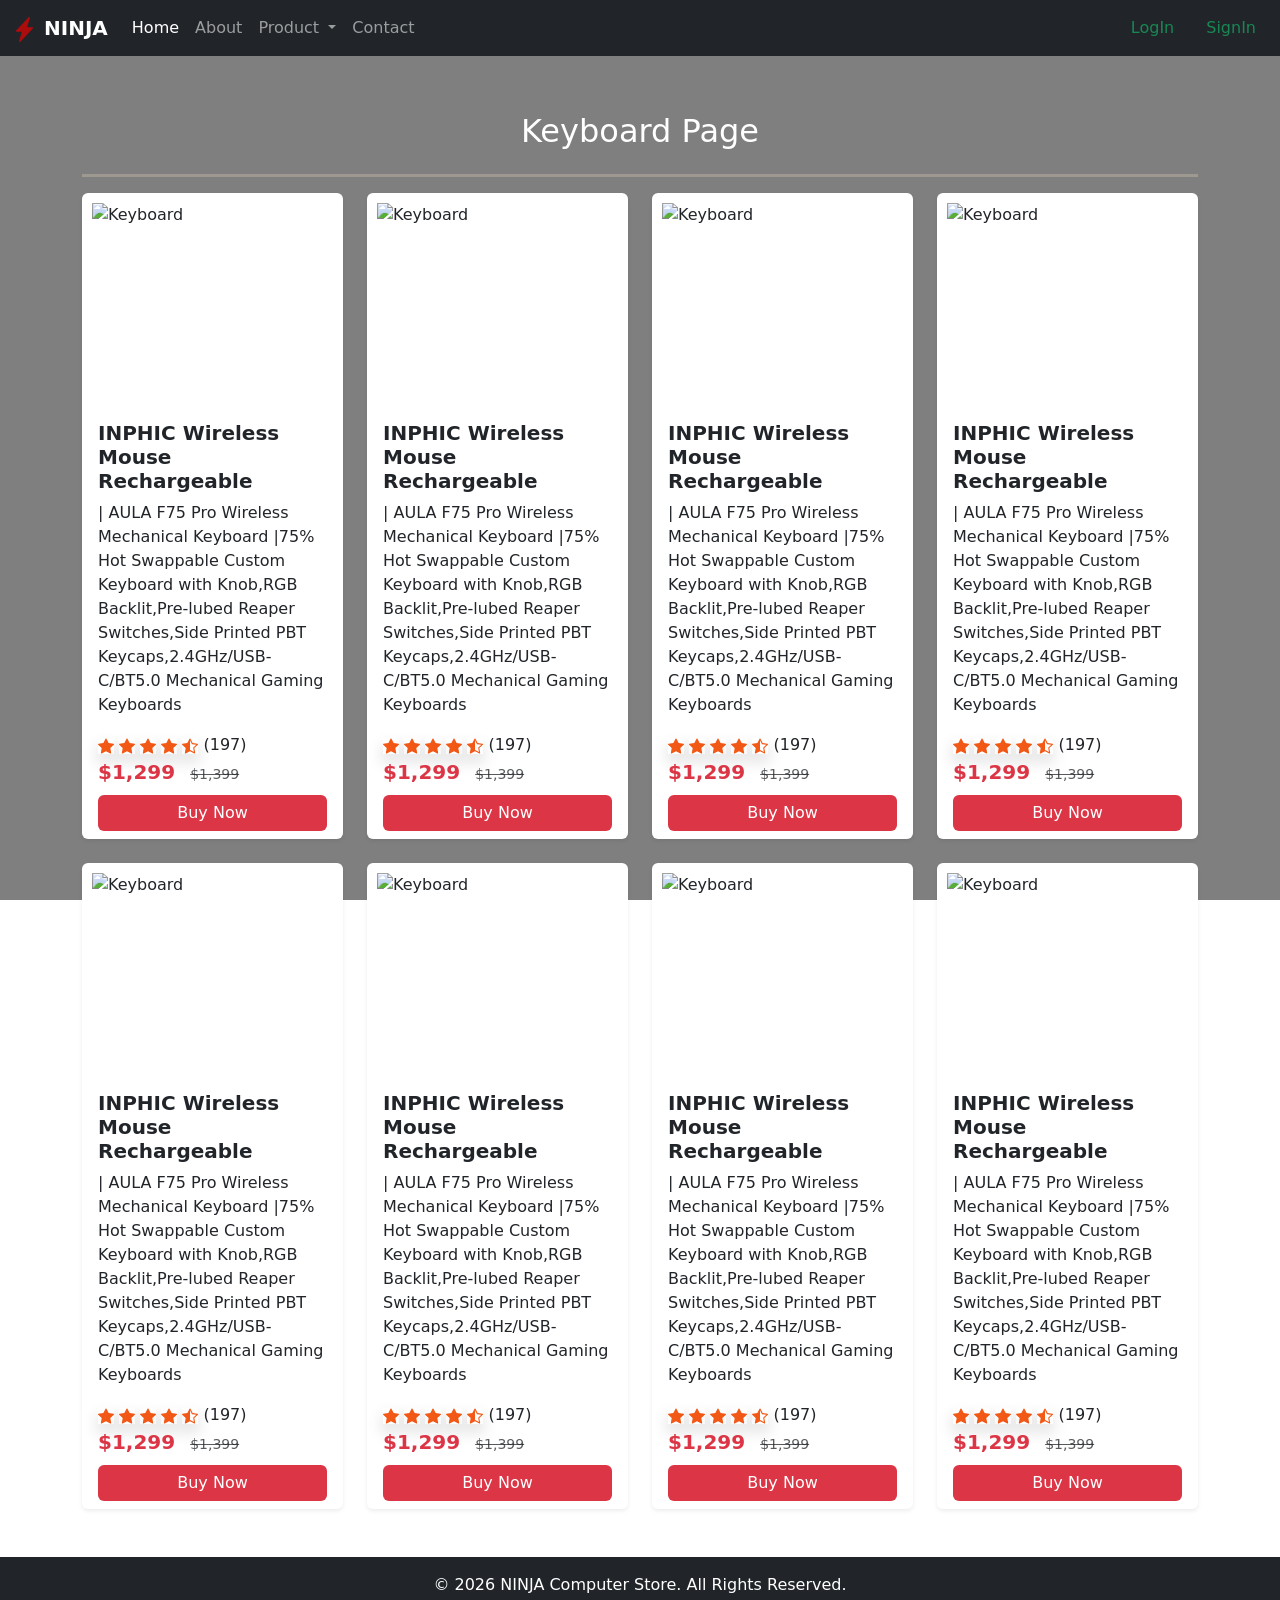
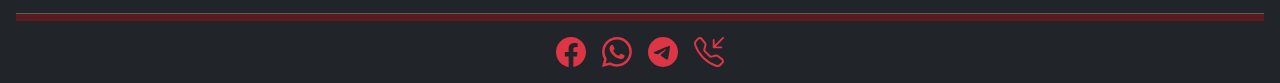
==== My_Project1/Second-Project/keyboard.html @ 44825bcb "first commit" ====
<!DOCTYPE html>
<html lang="en">
<head>
    <meta charset="UTF-8">
    <meta name="viewport" content="width=device-width, initial-scale=1.0">
    <title>Document</title>
    <link href="https://cdn.jsdelivr.net/npm/bootstrap@5.3.8/dist/css/bootstrap.min.css" rel="stylesheet" integrity="sha384-sRIl4kxILFvY47J16cr9ZwB07vP4J8+LH7qKQnuqkuIAvNWLzeN8tE5YBujZqJLB" crossorigin="anonymous">
    <link rel="stylesheet" href="/My_Project1/Second-Project/design.css">
</head>
<body>
   

     <nav class="navbar navbar-expand-lg navbar-dark bg-dark">
  <div class="container-fluid">
    <a class="navbar-brand fw-bold" href="#">
      <svg xmlns="http://www.w3.org/2000/svg" width="25" height="25" fill="currentColor" class="bi bi-lightning-charge-fill" style="color: #ad0c0c; box-shadow:#000000" viewBox="0 0 16 16">
      <path d="M11.251.068a.5.5 0 0 1 .227.58L9.677 6.5H13a.5.5 0 0 1 .364.843l-8 8.5a.5.5 0 0 1-.842-.49L6.323 9.5H3a.5.5 0 0 1-.364-.843l8-8.5a.5.5 0 0 1 .615-.09z"/>
      </svg>
      NINJA</a>
    <button class="navbar-toggler" type="button" data-bs-toggle="collapse" data-bs-target="#navbarSupportedContent" aria-controls="navbarSupportedContent" aria-expanded="false" aria-label="Toggle navigation">
      <span class="navbar-toggler-icon"></span>
    </button>
    <div class="collapse navbar-collapse" id="navbarSupportedContent">
      <ul class="navbar-nav me-auto mb-2 mb-lg-0">
        <li class="nav-item">
          <a class="nav-link active" aria-current="page" href="#">Home</a>
        </li>
        <li class="nav-item">
          <a class="nav-link" href="#about">About</a>
        </li>
        <li class="nav-item dropdown">
          <a class="nav-link dropdown-toggle" href="#" role="button" data-bs-toggle="dropdown" aria-expanded="false">
            Product
          </a>
          <ul class="dropdown-menu">
            <li><a class="dropdown-item" href="#labtop">Laptop</a></li>
            <li><hr class="dropdown-divider"></li>
            <li><a class="dropdown-item" href="#keyboard">Keyboard</a></li>
            <li><hr class="dropdown-divider"></li>
            <li><a class="dropdown-item" href="#mouse">Mouse</a></li>
            <li><hr class="dropdown-divider"></li>
            <li><a class="dropdown-item" href="#mouse">Monitor</a></li>
          </ul>
        </li>
        <li class="nav-item">
          <a class="nav-link" href="#contact">Contact</a>
        </li>
      </ul>
      <form class="d-flex" role="search">
        <button class="btn btn-outline-success me-2" type="submit">LogIn</button>
        <button class="btn btn-outline-success" type="submit">SignIn</button>
      </form>
    </div>
  </div>
</nav>

    <div class="container py-5">
        <h2 class="text-white text-center py-2">Keyboard Page</h2>
        <hr style="height:3px; background-color:bisque; border:none;">
    <div class="row g-4">
        <!-- Card 1 -->
        <div class="col-12 col-sm-6 col-md-4 col-lg-3">
            <div class="card h-100 shadow-sm">
                <img  src="https://m.media-amazon.com/images/I/61MC8BK0w0L._AC_SY300_SX300_QL70_FMwebp_.jpg"
                    class="card-img-top product-img"
                    alt="Keyboard">
                <div class="card-body py-2">
                    
                    <h5 class="card-title fw-bold">INPHIC Wireless Mouse Rechargeable</h5>
                    <p>| AULA F75 Pro Wireless Mechanical Keyboard |75% Hot Swappable Custom Keyboard with Knob,RGB Backlit,Pre-lubed Reaper Switches,Side Printed PBT Keycaps,2.4GHz/USB-C/BT5.0 Mechanical Gaming Keyboards</p>
                    <svg xmlns="http://www.w3.org/2000/svg" width="16" height="16" fill="currentColor" class="bi bi-star-fill shadow" style="color: rgb(242, 88, 22);" viewBox="0 0 16 16">
                    <path d="M3.612 15.443c-.386.198-.824-.149-.746-.592l.83-4.73L.173 6.765c-.329-.314-.158-.888.283-.95l4.898-.696L7.538.792c.197-.39.73-.39.927 0l2.184 4.327 4.898.696c.441.062.612.636.282.95l-3.522 3.356.83 4.73c.078.443-.36.79-.746.592L8 13.187l-4.389 2.256z"/>
                    </svg>
                    <svg xmlns="http://www.w3.org/2000/svg" width="16" height="16" fill="currentColor" class="bi bi-star-fill shadow" style="color: rgb(242, 88, 22);" viewBox="0 0 16 16">
                    <path d="M3.612 15.443c-.386.198-.824-.149-.746-.592l.83-4.73L.173 6.765c-.329-.314-.158-.888.283-.95l4.898-.696L7.538.792c.197-.39.73-.39.927 0l2.184 4.327 4.898.696c.441.062.612.636.282.95l-3.522 3.356.83 4.73c.078.443-.36.79-.746.592L8 13.187l-4.389 2.256z"/>
                    </svg>
                    <svg xmlns="http://www.w3.org/2000/svg" width="16" height="16" fill="currentColor" class="bi bi-star-fill shadow" style="color: rgb(242, 88, 22);" viewBox="0 0 16 16">
                    <path d="M3.612 15.443c-.386.198-.824-.149-.746-.592l.83-4.73L.173 6.765c-.329-.314-.158-.888.283-.95l4.898-.696L7.538.792c.197-.39.73-.39.927 0l2.184 4.327 4.898.696c.441.062.612.636.282.95l-3.522 3.356.83 4.73c.078.443-.36.79-.746.592L8 13.187l-4.389 2.256z"/>
                    </svg>
                    <svg xmlns="http://www.w3.org/2000/svg" width="16" height="16" fill="currentColor" class="bi bi-star-fill shadow" style="color: rgb(242, 88, 22);" viewBox="0 0 16 16">
                    <path d="M3.612 15.443c-.386.198-.824-.149-.746-.592l.83-4.73L.173 6.765c-.329-.314-.158-.888.283-.95l4.898-.696L7.538.792c.197-.39.73-.39.927 0l2.184 4.327 4.898.696c.441.062.612.636.282.95l-3.522 3.356.83 4.73c.078.443-.36.79-.746.592L8 13.187l-4.389 2.256z"/>
                    </svg>
                    <svg xmlns="http://www.w3.org/2000/svg" width="16" height="16" fill="currentColor" class="bi bi-star-half shadow" style="color: rgb(242, 88, 22);" viewBox="0 0 16 16">
                    <path d="M5.354 5.119 7.538.792A.52.52 0 0 1 8 .5c.183 0 .366.097.465.292l2.184 4.327 4.898.696A.54.54 0 0 1 16 6.32a.55.55 0 0 1-.17.445l-3.523 3.356.83 4.73c.078.443-.36.79-.746.592L8 13.187l-4.389 2.256a.5.5 0 0 1-.146.05c-.342.06-.668-.254-.6-.642l.83-4.73L.173 6.765a.55.55 0 0 1-.172-.403.6.6 0 0 1 .085-.302.51.51 0 0 1 .37-.245zM8 12.027a.5.5 0 0 1 .232.056l3.686 1.894-.694-3.957a.56.56 0 0 1 .162-.505l2.907-2.77-4.052-.576a.53.53 0 0 1-.393-.288L8.001 2.223 8 2.226z"/>
                    </svg>
                    <span>(197)</span><br>
                    <div class="mb-2">
                        <span class="fs-5 fw-bold text-danger">
                            $1,299
                        </span>

                        <small class="text-muted ms-2">
                            <del>$1,399</del>
                        </small>
                    </div>
                    <button class="btn btn-danger w-100">
                        Buy Now
                    </button>
                </div>
            </div>
        </div>
        <!-- Card 2 -->
         <div class="col-12 col-sm-6 col-md-4 col-lg-3">
            <div class="card h-100 shadow-sm">
                <img  src="https://m.media-amazon.com/images/I/61MC8BK0w0L._AC_SY300_SX300_QL70_FMwebp_.jpg"
                    class="card-img-top product-img"
                    alt="Keyboard">
                <div class="card-body py-2">
                    
                    <h5 class="card-title fw-bold">INPHIC Wireless Mouse Rechargeable</h5>
                    <p>| AULA F75 Pro Wireless Mechanical Keyboard |75% Hot Swappable Custom Keyboard with Knob,RGB Backlit,Pre-lubed Reaper Switches,Side Printed PBT Keycaps,2.4GHz/USB-C/BT5.0 Mechanical Gaming Keyboards</p>
                    <svg xmlns="http://www.w3.org/2000/svg" width="16" height="16" fill="currentColor" class="bi bi-star-fill shadow" style="color: rgb(242, 88, 22);" viewBox="0 0 16 16">
                    <path d="M3.612 15.443c-.386.198-.824-.149-.746-.592l.83-4.73L.173 6.765c-.329-.314-.158-.888.283-.95l4.898-.696L7.538.792c.197-.39.73-.39.927 0l2.184 4.327 4.898.696c.441.062.612.636.282.95l-3.522 3.356.83 4.73c.078.443-.36.79-.746.592L8 13.187l-4.389 2.256z"/>
                    </svg>
                    <svg xmlns="http://www.w3.org/2000/svg" width="16" height="16" fill="currentColor" class="bi bi-star-fill shadow" style="color: rgb(242, 88, 22);" viewBox="0 0 16 16">
                    <path d="M3.612 15.443c-.386.198-.824-.149-.746-.592l.83-4.73L.173 6.765c-.329-.314-.158-.888.283-.95l4.898-.696L7.538.792c.197-.39.73-.39.927 0l2.184 4.327 4.898.696c.441.062.612.636.282.95l-3.522 3.356.83 4.73c.078.443-.36.79-.746.592L8 13.187l-4.389 2.256z"/>
                    </svg>
                    <svg xmlns="http://www.w3.org/2000/svg" width="16" height="16" fill="currentColor" class="bi bi-star-fill shadow" style="color: rgb(242, 88, 22);" viewBox="0 0 16 16">
                    <path d="M3.612 15.443c-.386.198-.824-.149-.746-.592l.83-4.73L.173 6.765c-.329-.314-.158-.888.283-.95l4.898-.696L7.538.792c.197-.39.73-.39.927 0l2.184 4.327 4.898.696c.441.062.612.636.282.95l-3.522 3.356.83 4.73c.078.443-.36.79-.746.592L8 13.187l-4.389 2.256z"/>
                    </svg>
                    <svg xmlns="http://www.w3.org/2000/svg" width="16" height="16" fill="currentColor" class="bi bi-star-fill shadow" style="color: rgb(242, 88, 22);" viewBox="0 0 16 16">
                    <path d="M3.612 15.443c-.386.198-.824-.149-.746-.592l.83-4.73L.173 6.765c-.329-.314-.158-.888.283-.95l4.898-.696L7.538.792c.197-.39.73-.39.927 0l2.184 4.327 4.898.696c.441.062.612.636.282.95l-3.522 3.356.83 4.73c.078.443-.36.79-.746.592L8 13.187l-4.389 2.256z"/>
                    </svg>
                    <svg xmlns="http://www.w3.org/2000/svg" width="16" height="16" fill="currentColor" class="bi bi-star-half shadow" style="color: rgb(242, 88, 22);" viewBox="0 0 16 16">
                    <path d="M5.354 5.119 7.538.792A.52.52 0 0 1 8 .5c.183 0 .366.097.465.292l2.184 4.327 4.898.696A.54.54 0 0 1 16 6.32a.55.55 0 0 1-.17.445l-3.523 3.356.83 4.73c.078.443-.36.79-.746.592L8 13.187l-4.389 2.256a.5.5 0 0 1-.146.05c-.342.06-.668-.254-.6-.642l.83-4.73L.173 6.765a.55.55 0 0 1-.172-.403.6.6 0 0 1 .085-.302.51.51 0 0 1 .37-.245zM8 12.027a.5.5 0 0 1 .232.056l3.686 1.894-.694-3.957a.56.56 0 0 1 .162-.505l2.907-2.77-4.052-.576a.53.53 0 0 1-.393-.288L8.001 2.223 8 2.226z"/>
                    </svg>
                    <span>(197)</span><br>
                    <div class="mb-2">
                        <span class="fs-5 fw-bold text-danger">
                            $1,299
                        </span>

                        <small class="text-muted ms-2">
                            <del>$1,399</del>
                        </small>
                    </div>
                    <button class="btn btn-danger w-100">
                        Buy Now
                    </button>
                </div>
            </div>
        </div>
        <div class="col-12 col-sm-6 col-md-4 col-lg-3">
            <div class="card h-100 shadow-sm">
                <img  src="https://m.media-amazon.com/images/I/61MC8BK0w0L._AC_SY300_SX300_QL70_FMwebp_.jpg"
                    class="card-img-top product-img"
                    alt="Keyboard">
                <div class="card-body py-2">
                    
                    <h5 class="card-title fw-bold">INPHIC Wireless Mouse Rechargeable</h5>
                    <p>| AULA F75 Pro Wireless Mechanical Keyboard |75% Hot Swappable Custom Keyboard with Knob,RGB Backlit,Pre-lubed Reaper Switches,Side Printed PBT Keycaps,2.4GHz/USB-C/BT5.0 Mechanical Gaming Keyboards</p>
                    <svg xmlns="http://www.w3.org/2000/svg" width="16" height="16" fill="currentColor" class="bi bi-star-fill shadow" style="color: rgb(242, 88, 22);" viewBox="0 0 16 16">
                    <path d="M3.612 15.443c-.386.198-.824-.149-.746-.592l.83-4.73L.173 6.765c-.329-.314-.158-.888.283-.95l4.898-.696L7.538.792c.197-.39.73-.39.927 0l2.184 4.327 4.898.696c.441.062.612.636.282.95l-3.522 3.356.83 4.73c.078.443-.36.79-.746.592L8 13.187l-4.389 2.256z"/>
                    </svg>
                    <svg xmlns="http://www.w3.org/2000/svg" width="16" height="16" fill="currentColor" class="bi bi-star-fill shadow" style="color: rgb(242, 88, 22);" viewBox="0 0 16 16">
                    <path d="M3.612 15.443c-.386.198-.824-.149-.746-.592l.83-4.73L.173 6.765c-.329-.314-.158-.888.283-.95l4.898-.696L7.538.792c.197-.39.73-.39.927 0l2.184 4.327 4.898.696c.441.062.612.636.282.95l-3.522 3.356.83 4.73c.078.443-.36.79-.746.592L8 13.187l-4.389 2.256z"/>
                    </svg>
                    <svg xmlns="http://www.w3.org/2000/svg" width="16" height="16" fill="currentColor" class="bi bi-star-fill shadow" style="color: rgb(242, 88, 22);" viewBox="0 0 16 16">
                    <path d="M3.612 15.443c-.386.198-.824-.149-.746-.592l.83-4.73L.173 6.765c-.329-.314-.158-.888.283-.95l4.898-.696L7.538.792c.197-.39.73-.39.927 0l2.184 4.327 4.898.696c.441.062.612.636.282.95l-3.522 3.356.83 4.73c.078.443-.36.79-.746.592L8 13.187l-4.389 2.256z"/>
                    </svg>
                    <svg xmlns="http://www.w3.org/2000/svg" width="16" height="16" fill="currentColor" class="bi bi-star-fill shadow" style="color: rgb(242, 88, 22);" viewBox="0 0 16 16">
                    <path d="M3.612 15.443c-.386.198-.824-.149-.746-.592l.83-4.73L.173 6.765c-.329-.314-.158-.888.283-.95l4.898-.696L7.538.792c.197-.39.73-.39.927 0l2.184 4.327 4.898.696c.441.062.612.636.282.95l-3.522 3.356.83 4.73c.078.443-.36.79-.746.592L8 13.187l-4.389 2.256z"/>
                    </svg>
                    <svg xmlns="http://www.w3.org/2000/svg" width="16" height="16" fill="currentColor" class="bi bi-star-half shadow" style="color: rgb(242, 88, 22);" viewBox="0 0 16 16">
                    <path d="M5.354 5.119 7.538.792A.52.52 0 0 1 8 .5c.183 0 .366.097.465.292l2.184 4.327 4.898.696A.54.54 0 0 1 16 6.32a.55.55 0 0 1-.17.445l-3.523 3.356.83 4.73c.078.443-.36.79-.746.592L8 13.187l-4.389 2.256a.5.5 0 0 1-.146.05c-.342.06-.668-.254-.6-.642l.83-4.73L.173 6.765a.55.55 0 0 1-.172-.403.6.6 0 0 1 .085-.302.51.51 0 0 1 .37-.245zM8 12.027a.5.5 0 0 1 .232.056l3.686 1.894-.694-3.957a.56.56 0 0 1 .162-.505l2.907-2.77-4.052-.576a.53.53 0 0 1-.393-.288L8.001 2.223 8 2.226z"/>
                    </svg>
                    <span>(197)</span><br>
                    <div class="mb-2">
                        <span class="fs-5 fw-bold text-danger">
                            $1,299
                        </span>

                        <small class="text-muted ms-2">
                            <del>$1,399</del>
                        </small>
                    </div>
                    <button class="btn btn-danger w-100">
                        Buy Now
                    </button>
                </div>
            </div>
        </div>
        <div class="col-12 col-sm-6 col-md-4 col-lg-3">
            <div class="card h-100 shadow-sm">
                <img  src="https://m.media-amazon.com/images/I/61MC8BK0w0L._AC_SY300_SX300_QL70_FMwebp_.jpg"
                    class="card-img-top product-img"
                    alt="Keyboard">
                <div class="card-body py-2">
                    
                    <h5 class="card-title fw-bold">INPHIC Wireless Mouse Rechargeable</h5>
                    <p>| AULA F75 Pro Wireless Mechanical Keyboard |75% Hot Swappable Custom Keyboard with Knob,RGB Backlit,Pre-lubed Reaper Switches,Side Printed PBT Keycaps,2.4GHz/USB-C/BT5.0 Mechanical Gaming Keyboards</p>
                    <svg xmlns="http://www.w3.org/2000/svg" width="16" height="16" fill="currentColor" class="bi bi-star-fill shadow" style="color: rgb(242, 88, 22);" viewBox="0 0 16 16">
                    <path d="M3.612 15.443c-.386.198-.824-.149-.746-.592l.83-4.73L.173 6.765c-.329-.314-.158-.888.283-.95l4.898-.696L7.538.792c.197-.39.73-.39.927 0l2.184 4.327 4.898.696c.441.062.612.636.282.95l-3.522 3.356.83 4.73c.078.443-.36.79-.746.592L8 13.187l-4.389 2.256z"/>
                    </svg>
                    <svg xmlns="http://www.w3.org/2000/svg" width="16" height="16" fill="currentColor" class="bi bi-star-fill shadow" style="color: rgb(242, 88, 22);" viewBox="0 0 16 16">
                    <path d="M3.612 15.443c-.386.198-.824-.149-.746-.592l.83-4.73L.173 6.765c-.329-.314-.158-.888.283-.95l4.898-.696L7.538.792c.197-.39.73-.39.927 0l2.184 4.327 4.898.696c.441.062.612.636.282.95l-3.522 3.356.83 4.73c.078.443-.36.79-.746.592L8 13.187l-4.389 2.256z"/>
                    </svg>
                    <svg xmlns="http://www.w3.org/2000/svg" width="16" height="16" fill="currentColor" class="bi bi-star-fill shadow" style="color: rgb(242, 88, 22);" viewBox="0 0 16 16">
                    <path d="M3.612 15.443c-.386.198-.824-.149-.746-.592l.83-4.73L.173 6.765c-.329-.314-.158-.888.283-.95l4.898-.696L7.538.792c.197-.39.73-.39.927 0l2.184 4.327 4.898.696c.441.062.612.636.282.95l-3.522 3.356.83 4.73c.078.443-.36.79-.746.592L8 13.187l-4.389 2.256z"/>
                    </svg>
                    <svg xmlns="http://www.w3.org/2000/svg" width="16" height="16" fill="currentColor" class="bi bi-star-fill shadow" style="color: rgb(242, 88, 22);" viewBox="0 0 16 16">
                    <path d="M3.612 15.443c-.386.198-.824-.149-.746-.592l.83-4.73L.173 6.765c-.329-.314-.158-.888.283-.95l4.898-.696L7.538.792c.197-.39.73-.39.927 0l2.184 4.327 4.898.696c.441.062.612.636.282.95l-3.522 3.356.83 4.73c.078.443-.36.79-.746.592L8 13.187l-4.389 2.256z"/>
                    </svg>
                    <svg xmlns="http://www.w3.org/2000/svg" width="16" height="16" fill="currentColor" class="bi bi-star-half shadow" style="color: rgb(242, 88, 22);" viewBox="0 0 16 16">
                    <path d="M5.354 5.119 7.538.792A.52.52 0 0 1 8 .5c.183 0 .366.097.465.292l2.184 4.327 4.898.696A.54.54 0 0 1 16 6.32a.55.55 0 0 1-.17.445l-3.523 3.356.83 4.73c.078.443-.36.79-.746.592L8 13.187l-4.389 2.256a.5.5 0 0 1-.146.05c-.342.06-.668-.254-.6-.642l.83-4.73L.173 6.765a.55.55 0 0 1-.172-.403.6.6 0 0 1 .085-.302.51.51 0 0 1 .37-.245zM8 12.027a.5.5 0 0 1 .232.056l3.686 1.894-.694-3.957a.56.56 0 0 1 .162-.505l2.907-2.77-4.052-.576a.53.53 0 0 1-.393-.288L8.001 2.223 8 2.226z"/>
                    </svg>
                    <span>(197)</span><br>
                    <div class="mb-2">
                        <span class="fs-5 fw-bold text-danger">
                            $1,299
                        </span>

                        <small class="text-muted ms-2">
                            <del>$1,399</del>
                        </small>
                    </div>
                    <button class="btn btn-danger w-100">
                        Buy Now
                    </button>
                </div>
            </div>
        </div>
        <div class="col-12 col-sm-6 col-md-4 col-lg-3">
            <div class="card h-100 shadow-sm">
                <img  src="https://m.media-amazon.com/images/I/61MC8BK0w0L._AC_SY300_SX300_QL70_FMwebp_.jpg"
                    class="card-img-top product-img"
                    alt="Keyboard">
                <div class="card-body py-2">
                    
                    <h5 class="card-title fw-bold">INPHIC Wireless Mouse Rechargeable</h5>
                    <p>| AULA F75 Pro Wireless Mechanical Keyboard |75% Hot Swappable Custom Keyboard with Knob,RGB Backlit,Pre-lubed Reaper Switches,Side Printed PBT Keycaps,2.4GHz/USB-C/BT5.0 Mechanical Gaming Keyboards</p>
                    <svg xmlns="http://www.w3.org/2000/svg" width="16" height="16" fill="currentColor" class="bi bi-star-fill shadow" style="color: rgb(242, 88, 22);" viewBox="0 0 16 16">
                    <path d="M3.612 15.443c-.386.198-.824-.149-.746-.592l.83-4.73L.173 6.765c-.329-.314-.158-.888.283-.95l4.898-.696L7.538.792c.197-.39.73-.39.927 0l2.184 4.327 4.898.696c.441.062.612.636.282.95l-3.522 3.356.83 4.73c.078.443-.36.79-.746.592L8 13.187l-4.389 2.256z"/>
                    </svg>
                    <svg xmlns="http://www.w3.org/2000/svg" width="16" height="16" fill="currentColor" class="bi bi-star-fill shadow" style="color: rgb(242, 88, 22);" viewBox="0 0 16 16">
                    <path d="M3.612 15.443c-.386.198-.824-.149-.746-.592l.83-4.73L.173 6.765c-.329-.314-.158-.888.283-.95l4.898-.696L7.538.792c.197-.39.73-.39.927 0l2.184 4.327 4.898.696c.441.062.612.636.282.95l-3.522 3.356.83 4.73c.078.443-.36.79-.746.592L8 13.187l-4.389 2.256z"/>
                    </svg>
                    <svg xmlns="http://www.w3.org/2000/svg" width="16" height="16" fill="currentColor" class="bi bi-star-fill shadow" style="color: rgb(242, 88, 22);" viewBox="0 0 16 16">
                    <path d="M3.612 15.443c-.386.198-.824-.149-.746-.592l.83-4.73L.173 6.765c-.329-.314-.158-.888.283-.95l4.898-.696L7.538.792c.197-.39.73-.39.927 0l2.184 4.327 4.898.696c.441.062.612.636.282.95l-3.522 3.356.83 4.73c.078.443-.36.79-.746.592L8 13.187l-4.389 2.256z"/>
                    </svg>
                    <svg xmlns="http://www.w3.org/2000/svg" width="16" height="16" fill="currentColor" class="bi bi-star-fill shadow" style="color: rgb(242, 88, 22);" viewBox="0 0 16 16">
                    <path d="M3.612 15.443c-.386.198-.824-.149-.746-.592l.83-4.73L.173 6.765c-.329-.314-.158-.888.283-.95l4.898-.696L7.538.792c.197-.39.73-.39.927 0l2.184 4.327 4.898.696c.441.062.612.636.282.95l-3.522 3.356.83 4.73c.078.443-.36.79-.746.592L8 13.187l-4.389 2.256z"/>
                    </svg>
                    <svg xmlns="http://www.w3.org/2000/svg" width="16" height="16" fill="currentColor" class="bi bi-star-half shadow" style="color: rgb(242, 88, 22);" viewBox="0 0 16 16">
                    <path d="M5.354 5.119 7.538.792A.52.52 0 0 1 8 .5c.183 0 .366.097.465.292l2.184 4.327 4.898.696A.54.54 0 0 1 16 6.32a.55.55 0 0 1-.17.445l-3.523 3.356.83 4.73c.078.443-.36.79-.746.592L8 13.187l-4.389 2.256a.5.5 0 0 1-.146.05c-.342.06-.668-.254-.6-.642l.83-4.73L.173 6.765a.55.55 0 0 1-.172-.403.6.6 0 0 1 .085-.302.51.51 0 0 1 .37-.245zM8 12.027a.5.5 0 0 1 .232.056l3.686 1.894-.694-3.957a.56.56 0 0 1 .162-.505l2.907-2.77-4.052-.576a.53.53 0 0 1-.393-.288L8.001 2.223 8 2.226z"/>
                    </svg>
                    <span>(197)</span><br>
                    <div class="mb-2">
                        <span class="fs-5 fw-bold text-danger">
                            $1,299
                        </span>

                        <small class="text-muted ms-2">
                            <del>$1,399</del>
                        </small>
                    </div>
                    <button class="btn btn-danger w-100">
                        Buy Now
                    </button>
                </div>
            </div>
        </div>
        <div class="col-12 col-sm-6 col-md-4 col-lg-3">
            <div class="card h-100 shadow-sm">
                <img  src="https://m.media-amazon.com/images/I/61MC8BK0w0L._AC_SY300_SX300_QL70_FMwebp_.jpg"
                    class="card-img-top product-img"
                    alt="Keyboard">
                <div class="card-body py-2">
                    
                    <h5 class="card-title fw-bold">INPHIC Wireless Mouse Rechargeable</h5>
                    <p>| AULA F75 Pro Wireless Mechanical Keyboard |75% Hot Swappable Custom Keyboard with Knob,RGB Backlit,Pre-lubed Reaper Switches,Side Printed PBT Keycaps,2.4GHz/USB-C/BT5.0 Mechanical Gaming Keyboards</p>
                    <svg xmlns="http://www.w3.org/2000/svg" width="16" height="16" fill="currentColor" class="bi bi-star-fill shadow" style="color: rgb(242, 88, 22);" viewBox="0 0 16 16">
                    <path d="M3.612 15.443c-.386.198-.824-.149-.746-.592l.83-4.73L.173 6.765c-.329-.314-.158-.888.283-.95l4.898-.696L7.538.792c.197-.39.73-.39.927 0l2.184 4.327 4.898.696c.441.062.612.636.282.95l-3.522 3.356.83 4.73c.078.443-.36.79-.746.592L8 13.187l-4.389 2.256z"/>
                    </svg>
                    <svg xmlns="http://www.w3.org/2000/svg" width="16" height="16" fill="currentColor" class="bi bi-star-fill shadow" style="color: rgb(242, 88, 22);" viewBox="0 0 16 16">
                    <path d="M3.612 15.443c-.386.198-.824-.149-.746-.592l.83-4.73L.173 6.765c-.329-.314-.158-.888.283-.95l4.898-.696L7.538.792c.197-.39.73-.39.927 0l2.184 4.327 4.898.696c.441.062.612.636.282.95l-3.522 3.356.83 4.73c.078.443-.36.79-.746.592L8 13.187l-4.389 2.256z"/>
                    </svg>
                    <svg xmlns="http://www.w3.org/2000/svg" width="16" height="16" fill="currentColor" class="bi bi-star-fill shadow" style="color: rgb(242, 88, 22);" viewBox="0 0 16 16">
                    <path d="M3.612 15.443c-.386.198-.824-.149-.746-.592l.83-4.73L.173 6.765c-.329-.314-.158-.888.283-.95l4.898-.696L7.538.792c.197-.39.73-.39.927 0l2.184 4.327 4.898.696c.441.062.612.636.282.95l-3.522 3.356.83 4.73c.078.443-.36.79-.746.592L8 13.187l-4.389 2.256z"/>
                    </svg>
                    <svg xmlns="http://www.w3.org/2000/svg" width="16" height="16" fill="currentColor" class="bi bi-star-fill shadow" style="color: rgb(242, 88, 22);" viewBox="0 0 16 16">
                    <path d="M3.612 15.443c-.386.198-.824-.149-.746-.592l.83-4.73L.173 6.765c-.329-.314-.158-.888.283-.95l4.898-.696L7.538.792c.197-.39.73-.39.927 0l2.184 4.327 4.898.696c.441.062.612.636.282.95l-3.522 3.356.83 4.73c.078.443-.36.79-.746.592L8 13.187l-4.389 2.256z"/>
                    </svg>
                    <svg xmlns="http://www.w3.org/2000/svg" width="16" height="16" fill="currentColor" class="bi bi-star-half shadow" style="color: rgb(242, 88, 22);" viewBox="0 0 16 16">
                    <path d="M5.354 5.119 7.538.792A.52.52 0 0 1 8 .5c.183 0 .366.097.465.292l2.184 4.327 4.898.696A.54.54 0 0 1 16 6.32a.55.55 0 0 1-.17.445l-3.523 3.356.83 4.73c.078.443-.36.79-.746.592L8 13.187l-4.389 2.256a.5.5 0 0 1-.146.05c-.342.06-.668-.254-.6-.642l.83-4.73L.173 6.765a.55.55 0 0 1-.172-.403.6.6 0 0 1 .085-.302.51.51 0 0 1 .37-.245zM8 12.027a.5.5 0 0 1 .232.056l3.686 1.894-.694-3.957a.56.56 0 0 1 .162-.505l2.907-2.77-4.052-.576a.53.53 0 0 1-.393-.288L8.001 2.223 8 2.226z"/>
                    </svg>
                    <span>(197)</span><br>
                    <div class="mb-2">
                        <span class="fs-5 fw-bold text-danger">
                            $1,299
                        </span>

                        <small class="text-muted ms-2">
                            <del>$1,399</del>
                        </small>
                    </div>
                    <button class="btn btn-danger w-100">
                        Buy Now
                    </button>
                </div>
            </div>
        </div>
        <div class="col-12 col-sm-6 col-md-4 col-lg-3">
            <div class="card h-100 shadow-sm">
                <img  src="https://m.media-amazon.com/images/I/61MC8BK0w0L._AC_SY300_SX300_QL70_FMwebp_.jpg"
                    class="card-img-top product-img"
                    alt="Keyboard">
                <div class="card-body py-2">
                    
                    <h5 class="card-title fw-bold">INPHIC Wireless Mouse Rechargeable</h5>
                    <p>| AULA F75 Pro Wireless Mechanical Keyboard |75% Hot Swappable Custom Keyboard with Knob,RGB Backlit,Pre-lubed Reaper Switches,Side Printed PBT Keycaps,2.4GHz/USB-C/BT5.0 Mechanical Gaming Keyboards</p>
                    <svg xmlns="http://www.w3.org/2000/svg" width="16" height="16" fill="currentColor" class="bi bi-star-fill shadow" style="color: rgb(242, 88, 22);" viewBox="0 0 16 16">
                    <path d="M3.612 15.443c-.386.198-.824-.149-.746-.592l.83-4.73L.173 6.765c-.329-.314-.158-.888.283-.95l4.898-.696L7.538.792c.197-.39.73-.39.927 0l2.184 4.327 4.898.696c.441.062.612.636.282.95l-3.522 3.356.83 4.73c.078.443-.36.79-.746.592L8 13.187l-4.389 2.256z"/>
                    </svg>
                    <svg xmlns="http://www.w3.org/2000/svg" width="16" height="16" fill="currentColor" class="bi bi-star-fill shadow" style="color: rgb(242, 88, 22);" viewBox="0 0 16 16">
                    <path d="M3.612 15.443c-.386.198-.824-.149-.746-.592l.83-4.73L.173 6.765c-.329-.314-.158-.888.283-.95l4.898-.696L7.538.792c.197-.39.73-.39.927 0l2.184 4.327 4.898.696c.441.062.612.636.282.95l-3.522 3.356.83 4.73c.078.443-.36.79-.746.592L8 13.187l-4.389 2.256z"/>
                    </svg>
                    <svg xmlns="http://www.w3.org/2000/svg" width="16" height="16" fill="currentColor" class="bi bi-star-fill shadow" style="color: rgb(242, 88, 22);" viewBox="0 0 16 16">
                    <path d="M3.612 15.443c-.386.198-.824-.149-.746-.592l.83-4.73L.173 6.765c-.329-.314-.158-.888.283-.95l4.898-.696L7.538.792c.197-.39.73-.39.927 0l2.184 4.327 4.898.696c.441.062.612.636.282.95l-3.522 3.356.83 4.73c.078.443-.36.79-.746.592L8 13.187l-4.389 2.256z"/>
                    </svg>
                    <svg xmlns="http://www.w3.org/2000/svg" width="16" height="16" fill="currentColor" class="bi bi-star-fill shadow" style="color: rgb(242, 88, 22);" viewBox="0 0 16 16">
                    <path d="M3.612 15.443c-.386.198-.824-.149-.746-.592l.83-4.73L.173 6.765c-.329-.314-.158-.888.283-.95l4.898-.696L7.538.792c.197-.39.73-.39.927 0l2.184 4.327 4.898.696c.441.062.612.636.282.95l-3.522 3.356.83 4.73c.078.443-.36.79-.746.592L8 13.187l-4.389 2.256z"/>
                    </svg>
                    <svg xmlns="http://www.w3.org/2000/svg" width="16" height="16" fill="currentColor" class="bi bi-star-half shadow" style="color: rgb(242, 88, 22);" viewBox="0 0 16 16">
                    <path d="M5.354 5.119 7.538.792A.52.52 0 0 1 8 .5c.183 0 .366.097.465.292l2.184 4.327 4.898.696A.54.54 0 0 1 16 6.32a.55.55 0 0 1-.17.445l-3.523 3.356.83 4.73c.078.443-.36.79-.746.592L8 13.187l-4.389 2.256a.5.5 0 0 1-.146.05c-.342.06-.668-.254-.6-.642l.83-4.73L.173 6.765a.55.55 0 0 1-.172-.403.6.6 0 0 1 .085-.302.51.51 0 0 1 .37-.245zM8 12.027a.5.5 0 0 1 .232.056l3.686 1.894-.694-3.957a.56.56 0 0 1 .162-.505l2.907-2.77-4.052-.576a.53.53 0 0 1-.393-.288L8.001 2.223 8 2.226z"/>
                    </svg>
                    <span>(197)</span><br>
                    <div class="mb-2">
                        <span class="fs-5 fw-bold text-danger">
                            $1,299
                        </span>

                        <small class="text-muted ms-2">
                            <del>$1,399</del>
                        </small>
                    </div>
                    <button class="btn btn-danger w-100">
                        Buy Now
                    </button>
                </div>
            </div>
        </div>
        <div class="col-12 col-sm-6 col-md-4 col-lg-3">
            <div class="card h-100 shadow-sm">
                <img  src="https://m.media-amazon.com/images/I/61MC8BK0w0L._AC_SY300_SX300_QL70_FMwebp_.jpg"
                    class="card-img-top product-img"
                    alt="Keyboard">
                <div class="card-body py-2">
                    
                    <h5 class="card-title fw-bold">INPHIC Wireless Mouse Rechargeable</h5>
                    <p>| AULA F75 Pro Wireless Mechanical Keyboard |75% Hot Swappable Custom Keyboard with Knob,RGB Backlit,Pre-lubed Reaper Switches,Side Printed PBT Keycaps,2.4GHz/USB-C/BT5.0 Mechanical Gaming Keyboards</p>
                    <svg xmlns="http://www.w3.org/2000/svg" width="16" height="16" fill="currentColor" class="bi bi-star-fill shadow" style="color: rgb(242, 88, 22);" viewBox="0 0 16 16">
                    <path d="M3.612 15.443c-.386.198-.824-.149-.746-.592l.83-4.73L.173 6.765c-.329-.314-.158-.888.283-.95l4.898-.696L7.538.792c.197-.39.73-.39.927 0l2.184 4.327 4.898.696c.441.062.612.636.282.95l-3.522 3.356.83 4.73c.078.443-.36.79-.746.592L8 13.187l-4.389 2.256z"/>
                    </svg>
                    <svg xmlns="http://www.w3.org/2000/svg" width="16" height="16" fill="currentColor" class="bi bi-star-fill shadow" style="color: rgb(242, 88, 22);" viewBox="0 0 16 16">
                    <path d="M3.612 15.443c-.386.198-.824-.149-.746-.592l.83-4.73L.173 6.765c-.329-.314-.158-.888.283-.95l4.898-.696L7.538.792c.197-.39.73-.39.927 0l2.184 4.327 4.898.696c.441.062.612.636.282.95l-3.522 3.356.83 4.73c.078.443-.36.79-.746.592L8 13.187l-4.389 2.256z"/>
                    </svg>
                    <svg xmlns="http://www.w3.org/2000/svg" width="16" height="16" fill="currentColor" class="bi bi-star-fill shadow" style="color: rgb(242, 88, 22);" viewBox="0 0 16 16">
                    <path d="M3.612 15.443c-.386.198-.824-.149-.746-.592l.83-4.73L.173 6.765c-.329-.314-.158-.888.283-.95l4.898-.696L7.538.792c.197-.39.73-.39.927 0l2.184 4.327 4.898.696c.441.062.612.636.282.95l-3.522 3.356.83 4.73c.078.443-.36.79-.746.592L8 13.187l-4.389 2.256z"/>
                    </svg>
                    <svg xmlns="http://www.w3.org/2000/svg" width="16" height="16" fill="currentColor" class="bi bi-star-fill shadow" style="color: rgb(242, 88, 22);" viewBox="0 0 16 16">
                    <path d="M3.612 15.443c-.386.198-.824-.149-.746-.592l.83-4.73L.173 6.765c-.329-.314-.158-.888.283-.95l4.898-.696L7.538.792c.197-.39.73-.39.927 0l2.184 4.327 4.898.696c.441.062.612.636.282.95l-3.522 3.356.83 4.73c.078.443-.36.79-.746.592L8 13.187l-4.389 2.256z"/>
                    </svg>
                    <svg xmlns="http://www.w3.org/2000/svg" width="16" height="16" fill="currentColor" class="bi bi-star-half shadow" style="color: rgb(242, 88, 22);" viewBox="0 0 16 16">
                    <path d="M5.354 5.119 7.538.792A.52.52 0 0 1 8 .5c.183 0 .366.097.465.292l2.184 4.327 4.898.696A.54.54 0 0 1 16 6.32a.55.55 0 0 1-.17.445l-3.523 3.356.83 4.73c.078.443-.36.79-.746.592L8 13.187l-4.389 2.256a.5.5 0 0 1-.146.05c-.342.06-.668-.254-.6-.642l.83-4.73L.173 6.765a.55.55 0 0 1-.172-.403.6.6 0 0 1 .085-.302.51.51 0 0 1 .37-.245zM8 12.027a.5.5 0 0 1 .232.056l3.686 1.894-.694-3.957a.56.56 0 0 1 .162-.505l2.907-2.77-4.052-.576a.53.53 0 0 1-.393-.288L8.001 2.223 8 2.226z"/>
                    </svg>
                    <span>(197)</span><br>
                    <div class="mb-2">
                        <span class="fs-5 fw-bold text-danger">
                            $1,299
                        </span>

                        <small class="text-muted ms-2">
                            <del>$1,399</del>
                        </small>
                    </div>
                    <button class="btn btn-danger w-100">
                        Buy Now
                    </button>
                </div>
            </div>
        </div>
        
         


    </div>
</div>

    <footer class="bg-dark text-white text-center p-3">
         <p class="mb-0">
            © 2026 NINJA Computer Store. All Rights Reserved.
         </p>
         <hr size="10px" color="red" />
      <div class="d-flex justify-content-center gap-3">
        <svg xmlns="http://www.w3.org/2000/svg" width="30" height="30" fill="currentColor" class="bi bi-facebook text-danger" viewBox="0 0 16 16">
        <path d="M16 8.049c0-4.446-3.582-8.05-8-8.05C3.58 0-.002 3.603-.002 8.05c0 4.017 2.926 7.347 6.75 7.951v-5.625h-2.03V8.05H6.75V6.275c0-2.017 1.195-3.131 3.022-3.131.876 0 1.791.157 1.791.157v1.98h-1.009c-.993 0-1.303.621-1.303 1.258v1.51h2.218l-.354 2.326H9.25V16c3.824-.604 6.75-3.934 6.75-7.951"/>
        </svg>
        <svg xmlns="http://www.w3.org/2000/svg" width="30" height="30" fill="currentColor" class="bi bi-whatsapp  text-danger" viewBox="0 0 16 16">
        <path d="M13.601 2.326A7.85 7.85 0 0 0 7.994 0C3.627 0 .068 3.558.064 7.926c0 1.399.366 2.76 1.057 3.965L0 16l4.204-1.102a7.9 7.9 0 0 0 3.79.965h.004c4.368 0 7.926-3.558 7.93-7.93A7.9 7.9 0 0 0 13.6 2.326zM7.994 14.521a6.6 6.6 0 0 1-3.356-.92l-.24-.144-2.494.654.666-2.433-.156-.251a6.56 6.56 0 0 1-1.007-3.505c0-3.626 2.957-6.584 6.591-6.584a6.56 6.56 0 0 1 4.66 1.931 6.56 6.56 0 0 1 1.928 4.66c-.004 3.639-2.961 6.592-6.592 6.592m3.615-4.934c-.197-.099-1.17-.578-1.353-.646-.182-.065-.315-.099-.445.099-.133.197-.513.646-.627.775-.114.133-.232.148-.43.05-.197-.1-.836-.308-1.592-.985-.59-.525-.985-1.175-1.103-1.372-.114-.198-.011-.304.088-.403.087-.088.197-.232.296-.346.1-.114.133-.198.198-.33.065-.134.034-.248-.015-.347-.05-.099-.445-1.076-.612-1.47-.16-.389-.323-.335-.445-.34-.114-.007-.247-.007-.38-.007a.73.73 0 0 0-.529.247c-.182.198-.691.677-.691 1.654s.71 1.916.81 2.049c.098.133 1.394 2.132 3.383 2.992.47.205.84.326 1.129.418.475.152.904.129 1.246.08.38-.058 1.171-.48 1.338-.943.164-.464.164-.86.114-.943-.049-.084-.182-.133-.38-.232"/>
        </svg>
        <svg xmlns="http://www.w3.org/2000/svg" width="30" height="30" fill="currentColor" class="bi bi-telegram text-danger" viewBox="0 0 16 16">
        <path d="M16 8A8 8 0 1 1 0 8a8 8 0 0 1 16 0M8.287 5.906q-1.168.486-4.666 2.01-.567.225-.595.442c-.03.243.275.339.69.47l.175.055c.408.133.958.288 1.243.294q.39.01.868-.32 3.269-2.206 3.374-2.23c.05-.012.12-.026.166.016s.042.12.037.141c-.03.129-1.227 1.241-1.846 1.817-.193.18-.33.307-.358.336a8 8 0 0 1-.188.186c-.38.366-.664.64.015 1.088.327.216.589.393.85.571.284.194.568.387.936.629q.14.092.27.187c.331.236.63.448.997.414.214-.02.435-.22.547-.82.265-1.417.786-4.486.906-5.751a1.4 1.4 0 0 0-.013-.315.34.34 0 0 0-.114-.217.53.53 0 0 0-.31-.093c-.3.005-.763.166-2.984 1.09"/>
        </svg>
        <svg xmlns="http://www.w3.org/2000/svg" width="30" height="30" fill="currentColor" class="bi bi-telephone-inbound text-danger" viewBox="0 0 16 16">
        <path d="M15.854.146a.5.5 0 0 1 0 .708L11.707 5H14.5a.5.5 0 0 1 0 1h-4a.5.5 0 0 1-.5-.5v-4a.5.5 0 0 1 1 0v2.793L15.146.146a.5.5 0 0 1 .708 0m-12.2 1.182a.678.678 0 0 0-1.015-.063L1.605 2.3c-.483.484-.661 1.169-.45 1.77a17.6 17.6 0 0 0 4.168 6.608 17.6 17.6 0 0 0 6.608 4.168c.601.211 1.286.033 1.77-.45l1.034-1.034a.678.678 0 0 0-.063-1.015l-2.307-1.794a.68.68 0 0 0-.58-.122l-2.19.547a1.75 1.75 0 0 1-1.657-.459L5.482 8.062a1.75 1.75 0 0 1-.46-1.657l.548-2.19a.68.68 0 0 0-.122-.58zM1.884.511a1.745 1.745 0 0 1 2.612.163L6.29 2.98c.329.423.445.974.315 1.494l-.547 2.19a.68.68 0 0 0 .178.643l2.457 2.457a.68.68 0 0 0 .644.178l2.189-.547a1.75 1.75 0 0 1 1.494.315l2.306 1.794c.829.645.905 1.87.163 2.611l-1.034 1.034c-.74.74-1.846 1.065-2.877.702a18.6 18.6 0 0 1-7.01-4.42 18.6 18.6 0 0 1-4.42-7.009c-.362-1.03-.037-2.137.703-2.877z"/>
        </svg>
      </div>
    </footer>
    <script src="https://cdn.jsdelivr.net/npm/bootstrap@5.3.8/dist/js/bootstrap.bundle.min.js" integrity="sha384-FKyoEForCGlyvwx9Hj09JcYn3nv7wiPVlz7YYwJrWVcXK/BmnVDxM+D2scQbITxI" crossorigin="anonymous"></script>
</body>
</html>
---- My_Project1/Second-Project/design.css ----
body{
    background-image:
        linear-gradient(
            rgba(0,0,0,0.5),
            rgba(0,0,0,0.5)
        ),
        url("https://i.pinimg.com/736x/0e/b6/b1/0eb6b1926c86b6d7efc846e3d1d3f6b4.jpg");

    background-size: cover;
    background-position: center;
    background-repeat: no-repeat;
    background-attachment: fixed;
}
.card{
    transition: 0.3s;
    border: none;
}

.card:hover{
    transform: translateY(-10px);
    box-shadow: 0 10px 25px rgba(255,255,255,0.3);
}
.card-img-top{
    height:250px;
    object-fit:cover;
}
.btn{
    transition: 0.3s;
    border: none;
}
.btn:hover{
    transform: translateY(-10px);
    box-shadow: 0 10px 25px rgba(255,255,255,0.3);
    background: linear-gradient(to right, red, blue);
    font-weight: bold;
    color: black;
}
.product-img{
    height:220px;
    object-fit:contain;
    padding:10px;
}
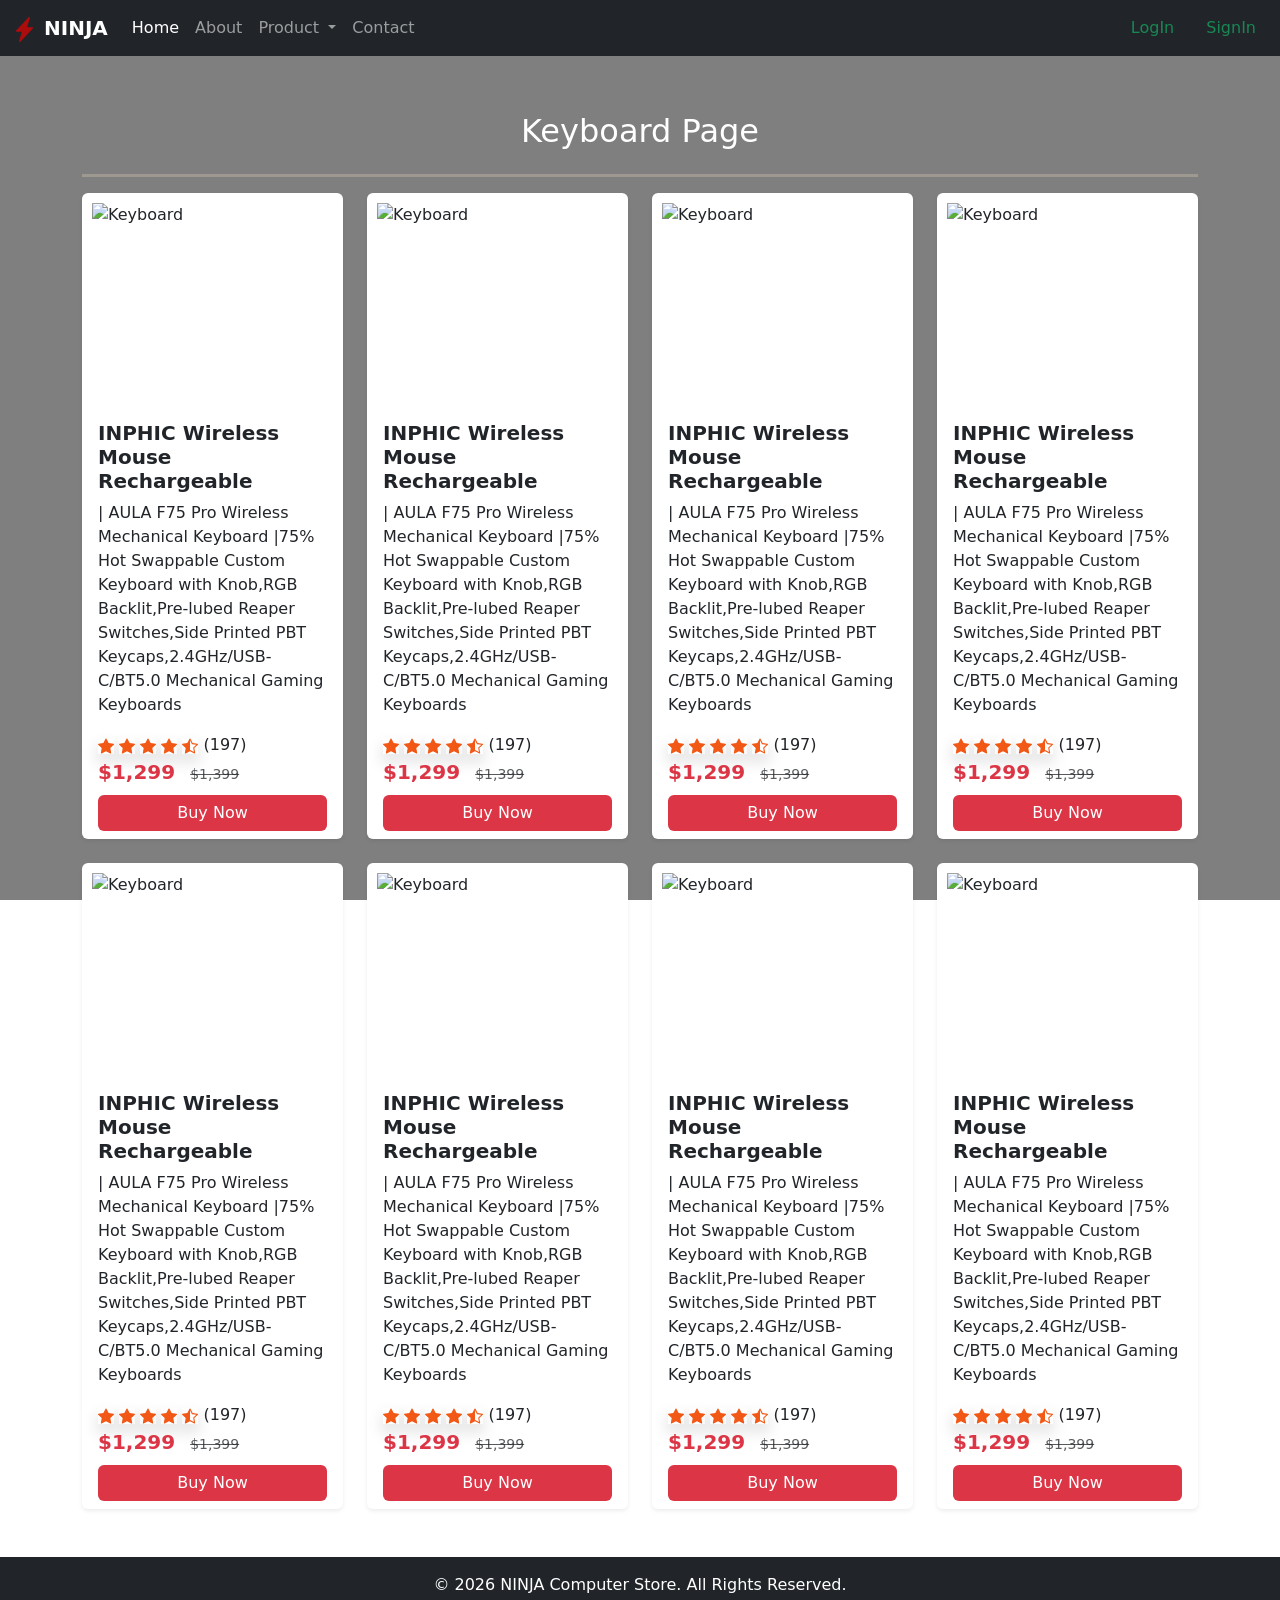
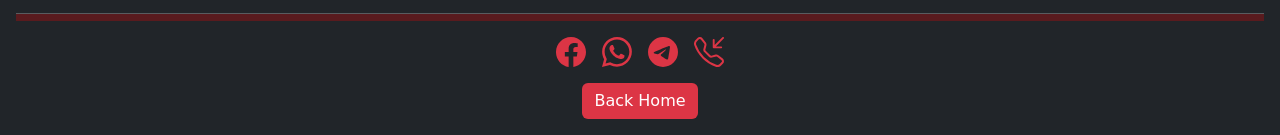
==== commit 95ec59e2: "Update website design and add about page" ====
--- a/My_Project1/Second-Project/keyboard.html
+++ b/My_Project1/Second-Project/keyboard.html
@@ -5,7 +5,7 @@
     <meta name="viewport" content="width=device-width, initial-scale=1.0">
     <title>Document</title>
     <link href="https://cdn.jsdelivr.net/npm/bootstrap@5.3.8/dist/css/bootstrap.min.css" rel="stylesheet" integrity="sha384-sRIl4kxILFvY47J16cr9ZwB07vP4J8+LH7qKQnuqkuIAvNWLzeN8tE5YBujZqJLB" crossorigin="anonymous">
-    <link rel="stylesheet" href="/My_Project1/Second-Project/design.css">
+    <link rel="stylesheet" href="design.css">
 </head>
 <body>
    
@@ -388,11 +388,13 @@
 </div>
 
     <footer class="bg-dark text-white text-center p-3">
-         <p class="mb-0">
-            © 2026 NINJA Computer Store. All Rights Reserved.
-         </p>
-         <hr size="10px" color="red" />
-      <div class="d-flex justify-content-center gap-3">
+      <p class="mb-0">
+          © 2026 NINJA Computer Store. All Rights Reserved.
+      </p>
+      <hr size="10px" color="red" />
+      
+      <div class="d-flex justify-content-center gap-3" id="Contact">
+        
         <svg xmlns="http://www.w3.org/2000/svg" width="30" height="30" fill="currentColor" class="bi bi-facebook text-danger" viewBox="0 0 16 16">
         <path d="M16 8.049c0-4.446-3.582-8.05-8-8.05C3.58 0-.002 3.603-.002 8.05c0 4.017 2.926 7.347 6.75 7.951v-5.625h-2.03V8.05H6.75V6.275c0-2.017 1.195-3.131 3.022-3.131.876 0 1.791.157 1.791.157v1.98h-1.009c-.993 0-1.303.621-1.303 1.258v1.51h2.218l-.354 2.326H9.25V16c3.824-.604 6.75-3.934 6.75-7.951"/>
         </svg>
@@ -406,6 +408,7 @@
         <path d="M15.854.146a.5.5 0 0 1 0 .708L11.707 5H14.5a.5.5 0 0 1 0 1h-4a.5.5 0 0 1-.5-.5v-4a.5.5 0 0 1 1 0v2.793L15.146.146a.5.5 0 0 1 .708 0m-12.2 1.182a.678.678 0 0 0-1.015-.063L1.605 2.3c-.483.484-.661 1.169-.45 1.77a17.6 17.6 0 0 0 4.168 6.608 17.6 17.6 0 0 0 6.608 4.168c.601.211 1.286.033 1.77-.45l1.034-1.034a.678.678 0 0 0-.063-1.015l-2.307-1.794a.68.68 0 0 0-.58-.122l-2.19.547a1.75 1.75 0 0 1-1.657-.459L5.482 8.062a1.75 1.75 0 0 1-.46-1.657l.548-2.19a.68.68 0 0 0-.122-.58zM1.884.511a1.745 1.745 0 0 1 2.612.163L6.29 2.98c.329.423.445.974.315 1.494l-.547 2.19a.68.68 0 0 0 .178.643l2.457 2.457a.68.68 0 0 0 .644.178l2.189-.547a1.75 1.75 0 0 1 1.494.315l2.306 1.794c.829.645.905 1.87.163 2.611l-1.034 1.034c-.74.74-1.846 1.065-2.877.702a18.6 18.6 0 0 1-7.01-4.42 18.6 18.6 0 0 1-4.42-7.009c-.362-1.03-.037-2.137.703-2.877z"/>
         </svg>
       </div>
+      <a href="index.html" class="btn btn-danger mt-3">Back Home</a>
     </footer>
     <script src="https://cdn.jsdelivr.net/npm/bootstrap@5.3.8/dist/js/bootstrap.bundle.min.js" integrity="sha384-FKyoEForCGlyvwx9Hj09JcYn3nv7wiPVlz7YYwJrWVcXK/BmnVDxM+D2scQbITxI" crossorigin="anonymous"></script>
 </body>
